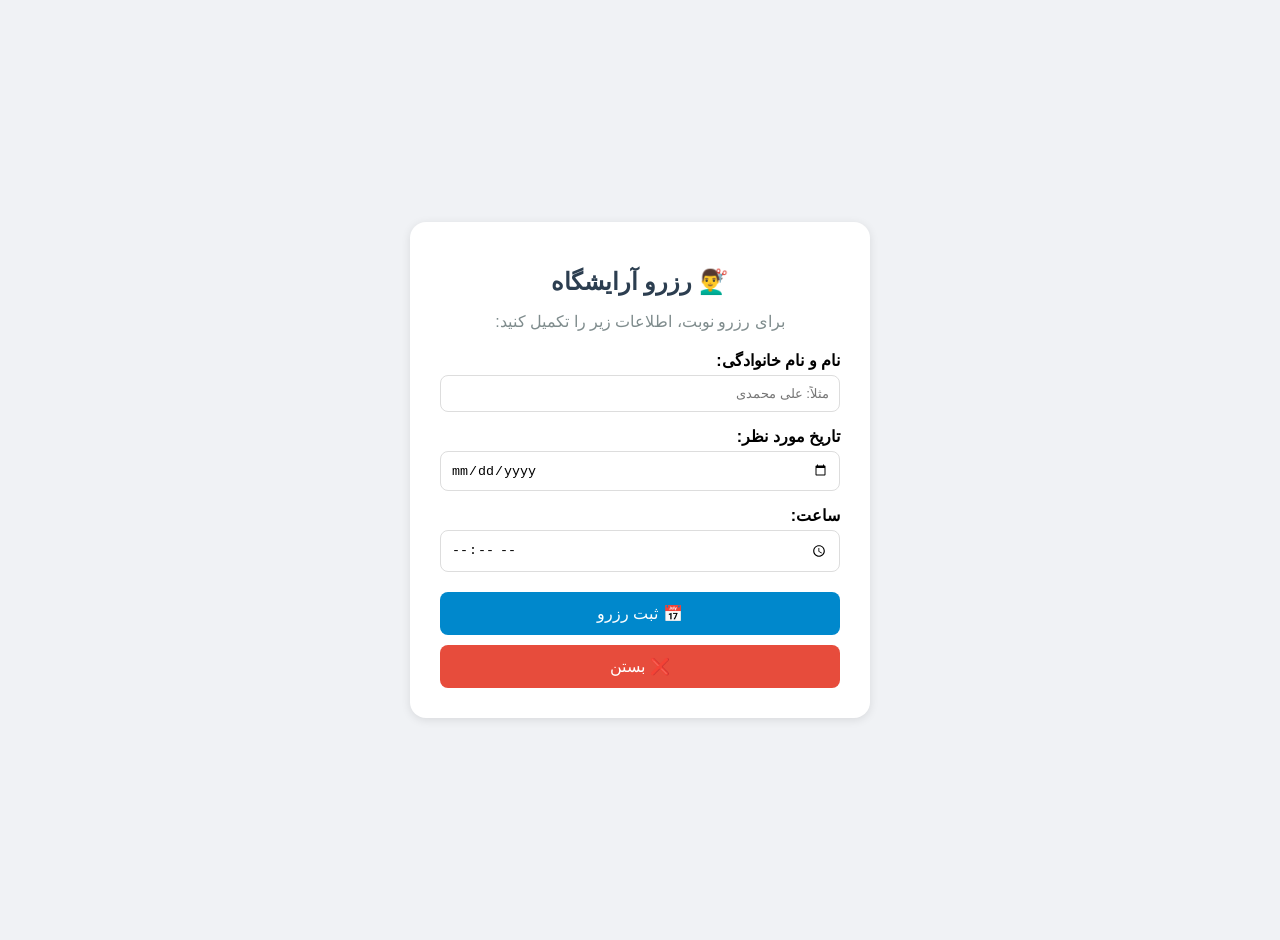
==== static/index.html @ b6d6021f "bot" ====
<!DOCTYPE html>
<html lang="fa" dir="rtl">
<head>
    <meta charset="UTF-8">
    <meta name="viewport" content="width=device-width, initial-scale=1.0">
    <title>رزرو آرایشگاه</title>
    <script src="https://telegram.org/js/telegram-web-app.js"></script>
    <style>
        body {
            font-family: 'Vazir', Tahoma, Arial, sans-serif;
            background-color: #f0f2f5;
            margin: 0;
            padding: 20px;
            display: flex;
            justify-content: center;
            align-items: center;
            min-height: 100vh;
        }
        .container {
            background-color: #ffffff;
            border-radius: 16px;
            padding: 30px;
            max-width: 400px;
            width: 100%;
            box-shadow: 0 2px 10px rgba(0,0,0,0.1);
            text-align: center;
        }
        h1 {
            color: #2c3e50;
            font-size: 24px;
            margin-bottom: 10px;
        }
        p {
            color: #7f8c8d;
            margin-bottom: 20px;
        }
        .btn {
            background-color: #0088cc;
            color: white;
            border: none;
            padding: 12px 24px;
            border-radius: 8px;
            font-size: 16px;
            cursor: pointer;
            width: 100%;
            transition: background-color 0.3s;
        }
        .btn:hover {
            background-color: #006699;
        }
        .btn-close {
            background-color: #e74c3c;
            margin-top: 10px;
        }
        .btn-close:hover {
            background-color: #c0392b;
        }
    </style>
</head>
<body>
    <div class="container">
        <h1>💇‍♂️ رزرو آرایشگاه</h1>
        <p>برای رزرو نوبت، اطلاعات زیر را تکمیل کنید:</p>

        <!-- فرم ساده رزرو -->
        <form id="reservationForm">
            <div style="margin-bottom: 15px; text-align: right;">
                <label style="display: block; margin-bottom: 5px; font-weight: bold;">نام و نام خانوادگی:</label>
                <input type="text" id="name" placeholder="مثلاً: علی محمدی" style="width: 100%; padding: 10px; border: 1px solid #ddd; border-radius: 8px; box-sizing: border-box;">
            </div>
            <div style="margin-bottom: 15px; text-align: right;">
                <label style="display: block; margin-bottom: 5px; font-weight: bold;">تاریخ مورد نظر:</label>
                <input type="date" id="date" style="width: 100%; padding: 10px; border: 1px solid #ddd; border-radius: 8px; box-sizing: border-box;">
            </div>
            <div style="margin-bottom: 20px; text-align: right;">
                <label style="display: block; margin-bottom: 5px; font-weight: bold;">ساعت:</label>
                <input type="time" id="time" style="width: 100%; padding: 10px; border: 1px solid #ddd; border-radius: 8px; box-sizing: border-box;">
            </div>

            <button type="submit" class="btn">📅 ثبت رزرو</button>
        </form>

        <button onclick="Telegram.WebApp.close()" class="btn btn-close">❌ بستن</button>
    </div>

    <script>
        document.getElementById('reservationForm').addEventListener('submit', function(e) {
            e.preventDefault();

            const name = document.getElementById('name').value;
            const date = document.getElementById('date').value;
            const time = document.getElementById('time').value;

            if (!name || !date || !time) {
                alert('لطفاً همه فیلدها را پر کنید!');
                return;
            }

            // نمایش پیام موفقیت (در نسخه واقعی، اطلاعات به سرور ارسال می‌شود)
            alert(`✅ رزرو شما با موفقیت ثبت شد!\n\nنام: ${name}\nتاریخ: ${date}\nساعت: ${time}`);

            // بستن مینی‌اپ بعد از 2 ثانیه
            setTimeout(() => {
                Telegram.WebApp.close();
            }, 2000);
        });
    </script>
</body>
</html>
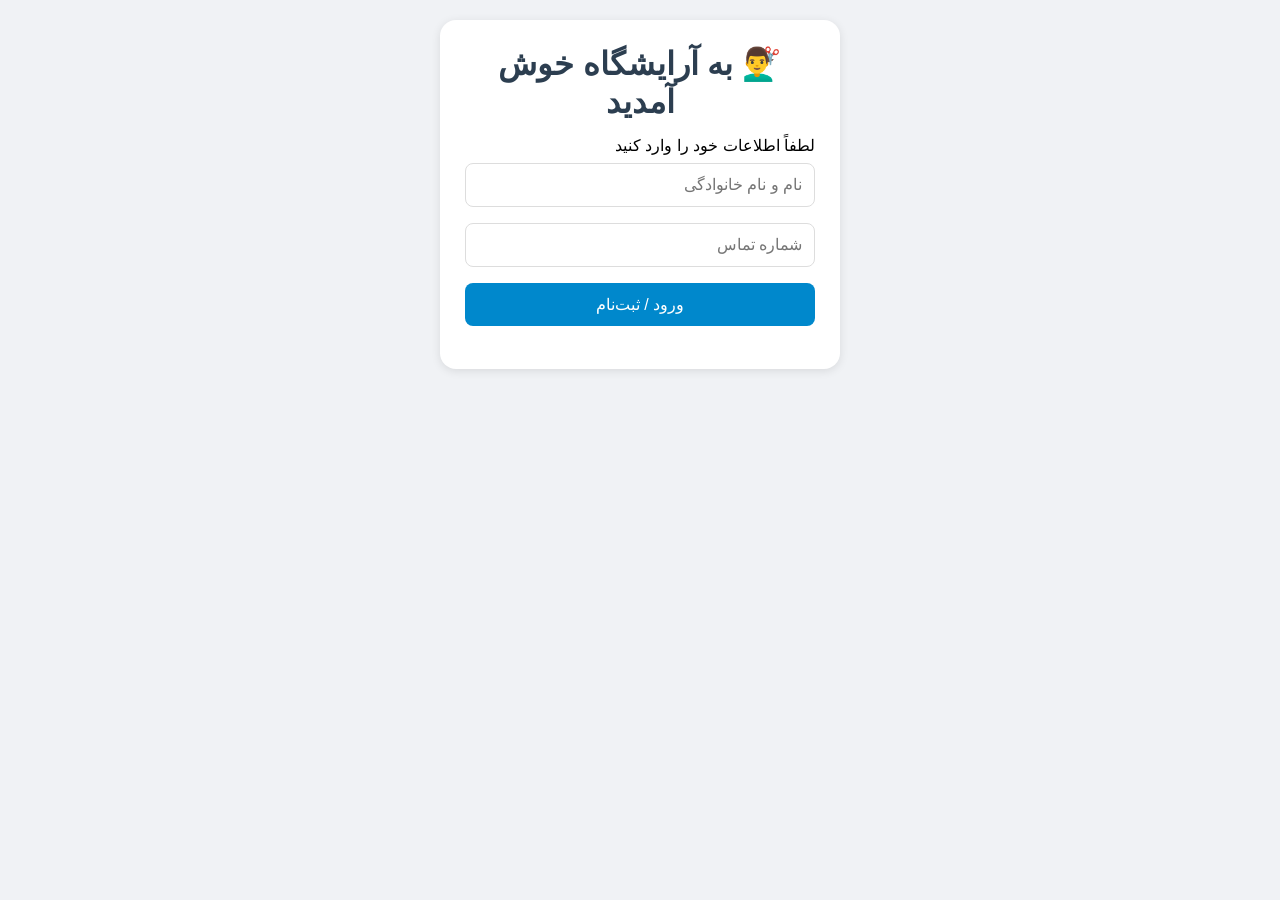
==== commit 073399af: "اضافه کردن مینی‌اپ، دیتابیس، API و پنل ادمین" ====
--- a/static/index.html
+++ b/static/index.html
@@ -5,104 +5,49 @@
     <meta name="viewport" content="width=device-width, initial-scale=1.0">
     <title>رزرو آرایشگاه</title>
     <script src="https://telegram.org/js/telegram-web-app.js"></script>
-    <style>
-        body {
-            font-family: 'Vazir', Tahoma, Arial, sans-serif;
-            background-color: #f0f2f5;
-            margin: 0;
-            padding: 20px;
-            display: flex;
-            justify-content: center;
-            align-items: center;
-            min-height: 100vh;
-        }
-        .container {
-            background-color: #ffffff;
-            border-radius: 16px;
-            padding: 30px;
-            max-width: 400px;
-            width: 100%;
-            box-shadow: 0 2px 10px rgba(0,0,0,0.1);
-            text-align: center;
-        }
-        h1 {
-            color: #2c3e50;
-            font-size: 24px;
-            margin-bottom: 10px;
-        }
-        p {
-            color: #7f8c8d;
-            margin-bottom: 20px;
-        }
-        .btn {
-            background-color: #0088cc;
-            color: white;
-            border: none;
-            padding: 12px 24px;
-            border-radius: 8px;
-            font-size: 16px;
-            cursor: pointer;
-            width: 100%;
-            transition: background-color 0.3s;
-        }
-        .btn:hover {
-            background-color: #006699;
-        }
-        .btn-close {
-            background-color: #e74c3c;
-            margin-top: 10px;
-        }
-        .btn-close:hover {
-            background-color: #c0392b;
-        }
-    </style>
+    <link rel="stylesheet" href="style.css">
 </head>
 <body>
     <div class="container">
-        <h1>💇‍♂️ رزرو آرایشگاه</h1>
-        <p>برای رزرو نوبت، اطلاعات زیر را تکمیل کنید:</p>
+        <h1>💇‍♂️ به آرایشگاه خوش آمدید</h1>
+        <p>لطفاً اطلاعات خود را وارد کنید</p>
+        <form id="authForm">
+            <input type="text" id="name" placeholder="نام و نام خانوادگی" required>
+            <input type="text" id="phone" placeholder="شماره تماس" required>
+            <button type="submit">ورود / ثبت‌نام</button>
+        </form>
+        <div id="error" class="error"></div>
+    </div>
+    <script>
+        document.getElementById('authForm').addEventListener('submit', async function(e) {
+            e.preventDefault();
+            const name = document.getElementById('name').value;
+            const phone = document.getElementById('phone').value;
+            const telegram_id = Telegram.WebApp.initDataUnsafe.user?.id;
 
-        <!-- فرم ساده رزرو -->
-        <form id="reservationForm">
-            <div style="margin-bottom: 15px; text-align: right;">
-                <label style="display: block; margin-bottom: 5px; font-weight: bold;">نام و نام خانوادگی:</label>
-                <input type="text" id="name" placeholder="مثلاً: علی محمدی" style="width: 100%; padding: 10px; border: 1px solid #ddd; border-radius: 8px; box-sizing: border-box;">
-            </div>
-            <div style="margin-bottom: 15px; text-align: right;">
-                <label style="display: block; margin-bottom: 5px; font-weight: bold;">تاریخ مورد نظر:</label>
-                <input type="date" id="date" style="width: 100%; padding: 10px; border: 1px solid #ddd; border-radius: 8px; box-sizing: border-box;">
-            </div>
-            <div style="margin-bottom: 20px; text-align: right;">
-                <label style="display: block; margin-bottom: 5px; font-weight: bold;">ساعت:</label>
-                <input type="time" id="time" style="width: 100%; padding: 10px; border: 1px solid #ddd; border-radius: 8px; box-sizing: border-box;">
-            </div>
-
-            <button type="submit" class="btn">📅 ثبت رزرو</button>
-        </form>
-
-        <button onclick="Telegram.WebApp.close()" class="btn btn-close">❌ بستن</button>
-    </div>
-
-    <script>
-        document.getElementById('reservationForm').addEventListener('submit', function(e) {
-            e.preventDefault();
-
-            const name = document.getElementById('name').value;
-            const date = document.getElementById('date').value;
-            const time = document.getElementById('time').value;
-
-            if (!name || !date || !time) {
-                alert('لطفاً همه فیلدها را پر کنید!');
+            if (!telegram_id) {
+                document.getElementById('error').textContent = 'لطفاً از داخل تلگرام وارد شوید.';
                 return;
             }
 
-            // نمایش پیام موفقیت (در نسخه واقعی، اطلاعات به سرور ارسال می‌شود)
-            alert(`✅ رزرو شما با موفقیت ثبت شد!\n\nنام: ${name}\nتاریخ: ${date}\nساعت: ${time}`);
+            const response = await fetch('/api/auth', {
+                method: 'POST',
+                headers: {'Content-Type': 'application/json'},
+                body: JSON.stringify({telegram_id, name, phone})
+            });
 
-            // بستن مینی‌اپ بعد از 2 ثانیه
-            setTimeout(() => {
-                Telegram.WebApp.close();
-            }, 2000);
+            const result = await response.json();
+            if (result.status === 'ok') {
+                // ذخیره کاربر در localStorage و رفتن به صفحه کاربر
+                localStorage.setItem('user', JSON.stringify(result.user));
+                if (result.user.is_admin === 1) {
+                    window.location.href = '/static/admin.html';
+                } else {
+                    window.location.href = '/static/user.html';
+                }
+            } else {
+                document.getElementById('error').textContent = result.message || 'خطایی رخ داد.';
+            }
         });
     </script>
 </body>
--- a/static/style.css
+++ b/static/style.css
@@ -0,0 +1,77 @@
+* {
+    margin: 0;
+    padding: 0;
+    box-sizing: border-box;
+    font-family: 'Vazir', Tahoma, Arial, sans-serif;
+}
+
+body {
+    background: #f0f2f5;
+    padding: 20px;
+    direction: rtl;
+}
+
+.container {
+    max-width: 400px;
+    margin: 0 auto;
+    background: #fff;
+    border-radius: 16px;
+    padding: 25px;
+    box-shadow: 0 2px 10px rgba(0,0,0,0.1);
+}
+
+h1, h2 {
+    color: #2c3e50;
+    margin-bottom: 15px;
+    text-align: center;
+}
+
+input, select, button {
+    width: 100%;
+    padding: 12px;
+    margin: 8px 0;
+    border: 1px solid #ddd;
+    border-radius: 8px;
+    font-size: 16px;
+    box-sizing: border-box;
+}
+
+button {
+    background: #0088cc;
+    color: white;
+    border: none;
+    cursor: pointer;
+    transition: background 0.3s;
+}
+
+button:hover {
+    background: #006699;
+}
+
+.btn-close {
+    background: #e74c3c;
+    margin-top: 15px;
+}
+
+.btn-close:hover {
+    background: #c0392b;
+}
+
+.appointment {
+    background: #f8f9fa;
+    padding: 15px;
+    margin: 10px 0;
+    border-radius: 8px;
+    border-right: 4px solid #0088cc;
+}
+
+.appointment.pending { border-color: #f39c12; }
+.appointment.confirmed { border-color: #2ecc71; }
+.appointment.cancelled { border-color: #e74c3c; }
+.appointment.completed { border-color: #3498db; }
+
+.error {
+    color: #e74c3c;
+    margin: 10px 0;
+    text-align: center;
+}
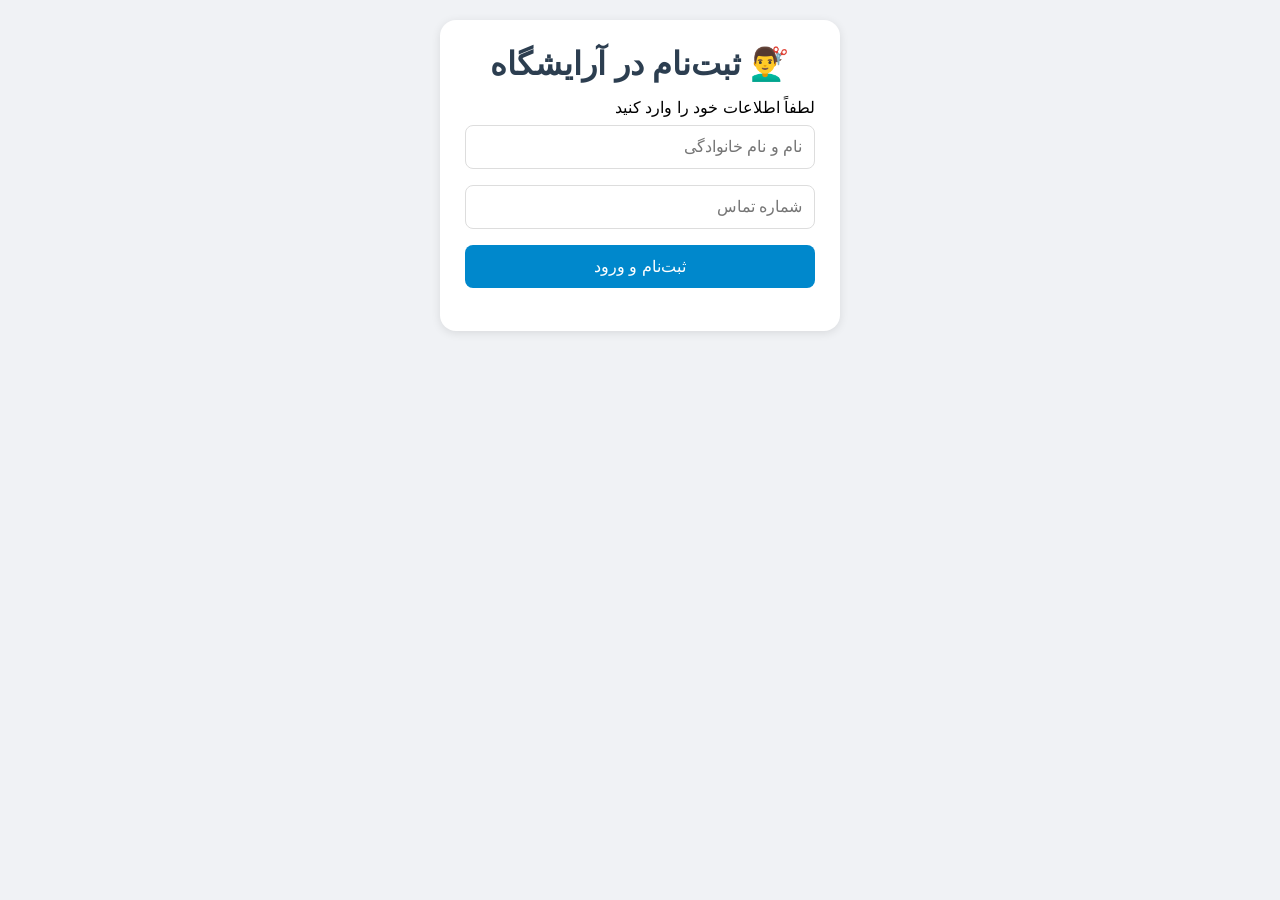
==== commit de469401: "رفع خطای User not found با ایجاد خودکار کاربر" ====
--- a/static/index.html
+++ b/static/index.html
@@ -3,52 +3,53 @@
 <head>
     <meta charset="UTF-8">
     <meta name="viewport" content="width=device-width, initial-scale=1.0">
-    <title>رزرو آرایشگاه</title>
+    <title>ثبت‌نام</title>
     <script src="https://telegram.org/js/telegram-web-app.js"></script>
     <link rel="stylesheet" href="style.css">
 </head>
 <body>
-    <div class="container">
-        <h1>💇‍♂️ به آرایشگاه خوش آمدید</h1>
-        <p>لطفاً اطلاعات خود را وارد کنید</p>
-        <form id="authForm">
-            <input type="text" id="name" placeholder="نام و نام خانوادگی" required>
-            <input type="text" id="phone" placeholder="شماره تماس" required>
-            <button type="submit">ورود / ثبت‌نام</button>
-        </form>
-        <div id="error" class="error"></div>
-    </div>
-    <script>
-        document.getElementById('authForm').addEventListener('submit', async function(e) {
-            e.preventDefault();
-            const name = document.getElementById('name').value;
-            const phone = document.getElementById('phone').value;
-            const telegram_id = Telegram.WebApp.initDataUnsafe.user?.id;
+<div class="container">
+    <h1>💇‍♂️ ثبت‌نام در آرایشگاه</h1>
+    <p>لطفاً اطلاعات خود را وارد کنید</p>
+    <form id="authForm">
+        <input type="text" id="name" placeholder="نام و نام خانوادگی" required>
+        <input type="text" id="phone" placeholder="شماره تماس" required>
+        <button type="submit">ثبت‌نام و ورود</button>
+    </form>
+    <div id="error" class="error"></div>
+</div>
+<script>
+    document.getElementById('authForm').addEventListener('submit', async function(e) {
+        e.preventDefault();
+        const name = document.getElementById('name').value;
+        const phone = document.getElementById('phone').value;
 
-            if (!telegram_id) {
-                document.getElementById('error').textContent = 'لطفاً از داخل تلگرام وارد شوید.';
-                return;
+        // دریافت اطلاعات از تلگرام
+        const tgUser = Telegram.WebApp.initDataUnsafe.user;
+        if (!tgUser) {
+            document.getElementById('error').textContent = 'لطفاً از داخل تلگرام وارد شوید.';
+            return;
+        }
+
+        const telegram_id = tgUser.id;
+        const response = await fetch('/api/auth', {
+            method: 'POST',
+            headers: {'Content-Type': 'application/json'},
+            body: JSON.stringify({telegram_id, name, phone})
+        });
+
+        const result = await response.json();
+        if (result.status === 'ok') {
+            localStorage.setItem('user', JSON.stringify(result.user));
+            if (result.user.is_admin === 1) {
+                window.location.href = '/static/admin.html';
+            } else {
+                window.location.href = '/static/user.html';
             }
-
-            const response = await fetch('/api/auth', {
-                method: 'POST',
-                headers: {'Content-Type': 'application/json'},
-                body: JSON.stringify({telegram_id, name, phone})
-            });
-
-            const result = await response.json();
-            if (result.status === 'ok') {
-                // ذخیره کاربر در localStorage و رفتن به صفحه کاربر
-                localStorage.setItem('user', JSON.stringify(result.user));
-                if (result.user.is_admin === 1) {
-                    window.location.href = '/static/admin.html';
-                } else {
-                    window.location.href = '/static/user.html';
-                }
-            } else {
-                document.getElementById('error').textContent = result.message || 'خطایی رخ داد.';
-            }
-        });
-    </script>
+        } else {
+            document.getElementById('error').textContent = result.message || 'خطایی رخ داد.';
+        }
+    });
+</script>
 </body>
 </html>
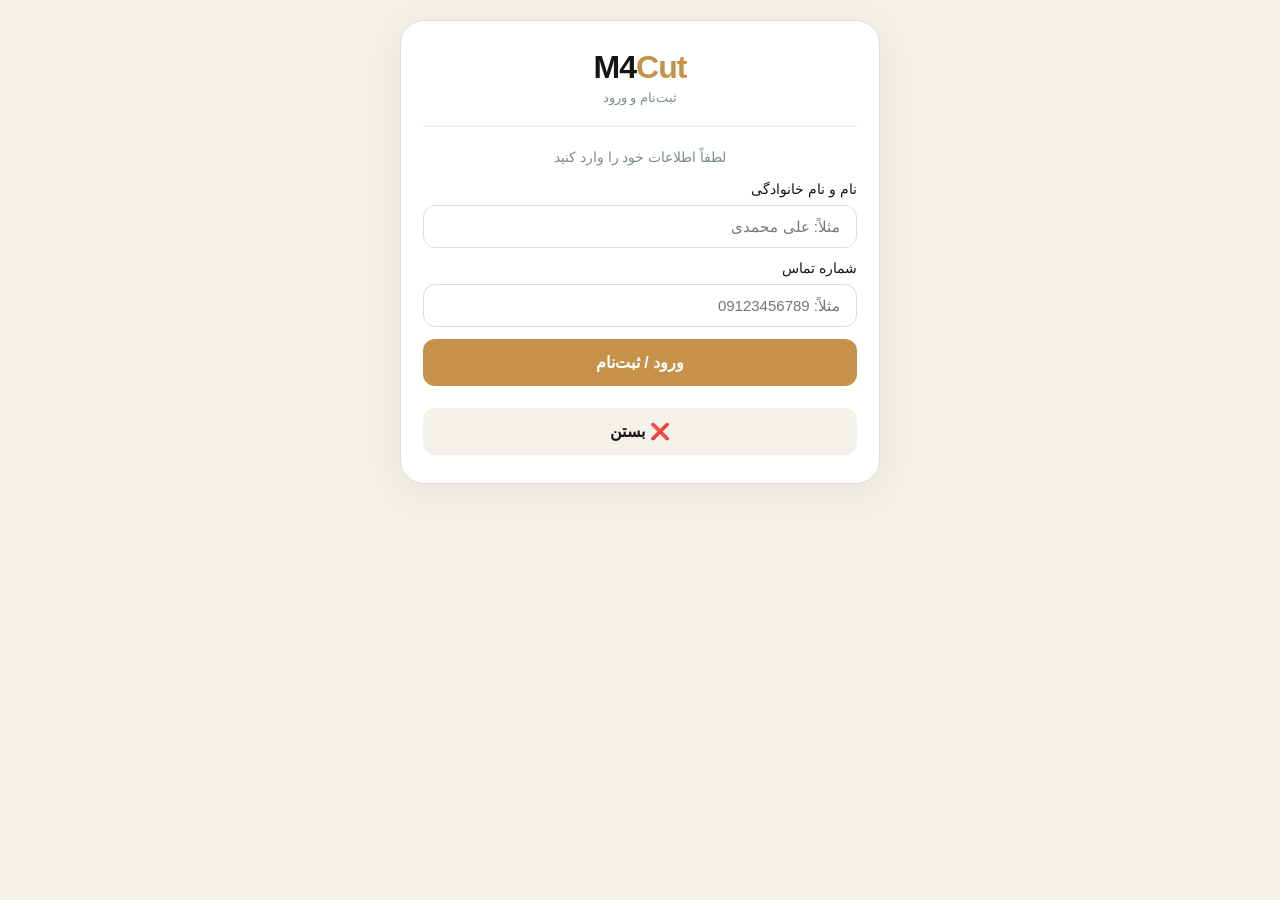
==== commit e45947a0: "تغییر طراحی به M4Cut با الهام از Moein Kh" ====
--- a/static/index.html
+++ b/static/index.html
@@ -3,51 +3,75 @@
 <head>
     <meta charset="UTF-8">
     <meta name="viewport" content="width=device-width, initial-scale=1.0">
-    <title>ثبت‌نام</title>
+    <title>M4Cut - ثبت‌نام</title>
     <script src="https://telegram.org/js/telegram-web-app.js"></script>
     <link rel="stylesheet" href="style.css">
 </head>
 <body>
 <div class="container">
-    <h1>💇‍♂️ ثبت‌نام در آرایشگاه</h1>
-    <p>لطفاً اطلاعات خود را وارد کنید</p>
+    <div class="brand-header">
+        <div class="brand-logo">M4<span>Cut</span></div>
+        <div class="brand-tagline">ثبت‌نام و ورود</div>
+    </div>
+
+    <p style="text-align:center;color:var(--m4cut-gray);font-size:14px;margin-bottom:16px;">
+        لطفاً اطلاعات خود را وارد کنید
+    </p>
+
     <form id="authForm">
-        <input type="text" id="name" placeholder="نام و نام خانوادگی" required>
-        <input type="text" id="phone" placeholder="شماره تماس" required>
-        <button type="submit">ثبت‌نام و ورود</button>
+        <label>نام و نام خانوادگی</label>
+        <input type="text" id="name" placeholder="مثلاً: علی محمدی" required>
+
+        <label>شماره تماس</label>
+        <input type="text" id="phone" placeholder="مثلاً: 09123456789" required>
+
+        <button type="submit" class="btn">ورود / ثبت‌نام</button>
+        <div id="error" style="color:var(--m4cut-clay);margin-top:10px;text-align:center;font-size:14px;"></div>
     </form>
-    <div id="error" class="error"></div>
+
+    <button onclick="Telegram.WebApp.close()" class="btn btn-close">❌ بستن</button>
 </div>
+
 <script>
     document.getElementById('authForm').addEventListener('submit', async function(e) {
         e.preventDefault();
-        const name = document.getElementById('name').value;
-        const phone = document.getElementById('phone').value;
+        const name = document.getElementById('name').value.trim();
+        const phone = document.getElementById('phone').value.trim();
 
-        // دریافت اطلاعات از تلگرام
+        if (!name || !phone) {
+            document.getElementById('error').textContent = 'لطفاً همه فیلدها را پر کنید.';
+            return;
+        }
+
         const tgUser = Telegram.WebApp.initDataUnsafe.user;
         if (!tgUser) {
             document.getElementById('error').textContent = 'لطفاً از داخل تلگرام وارد شوید.';
             return;
         }
 
-        const telegram_id = tgUser.id;
-        const response = await fetch('/api/auth', {
-            method: 'POST',
-            headers: {'Content-Type': 'application/json'},
-            body: JSON.stringify({telegram_id, name, phone})
-        });
-
-        const result = await response.json();
-        if (result.status === 'ok') {
-            localStorage.setItem('user', JSON.stringify(result.user));
-            if (result.user.is_admin === 1) {
-                window.location.href = '/static/admin.html';
+        try {
+            const res = await fetch('/api/auth', {
+                method: 'POST',
+                headers: {'Content-Type': 'application/json'},
+                body: JSON.stringify({
+                    telegram_id: tgUser.id,
+                    name: name,
+                    phone: phone
+                })
+            });
+            const result = await res.json();
+            if (result.status === 'ok') {
+                localStorage.setItem('user', JSON.stringify(result.user));
+                if (result.user.is_admin === 1) {
+                    window.location.href = '/static/admin.html';
+                } else {
+                    window.location.href = '/static/user.html';
+                }
             } else {
-                window.location.href = '/static/user.html';
+                document.getElementById('error').textContent = result.message || 'خطایی رخ داد.';
             }
-        } else {
-            document.getElementById('error').textContent = result.message || 'خطایی رخ داد.';
+        } catch(e) {
+            document.getElementById('error').textContent = 'خطا در ارتباط با سرور.';
         }
     });
 </script>
--- a/static/style.css
+++ b/static/style.css
@@ -1,77 +1,574 @@
+/* ========================================
+   تم M4Cut - برگرفته از طراحی Moein Kh
+   ======================================== */
+
+/* ----- فونت ----- */
+@font-face {
+    font-family: 'IRANYekanXVF';
+    src: url('assets/fonts/IRANYekanXVF.woff2') format('woff2-variations'),
+         url('assets/fonts/IRANYekanXVF.woff2') format('woff2');
+    font-weight: 100 1000;
+    font-style: normal;
+    font-display: swap;
+}
+
+/* ----- متغیرهای رنگ ----- */
+:root {
+    --m4cut-ink: #161513;
+    --m4cut-smoke: #f4f0ea;
+    --m4cut-brass: #c69249;
+    --m4cut-clay: #9e5541;
+    --m4cut-pine: #154038;
+    --m4cut-white: #ffffff;
+    --m4cut-gray: #7f8c8d;
+    --m4cut-border: #e0dcd5;
+}
+
+/* ----- ریست عمومی ----- */
 * {
     margin: 0;
     padding: 0;
     box-sizing: border-box;
-    font-family: 'Vazir', Tahoma, Arial, sans-serif;
+    font-family: 'IRANYekanXVF', Tahoma, Arial, sans-serif;
 }
 
 body {
-    background: #f0f2f5;
+    background: var(--m4cut-smoke);
+    color: var(--m4cut-ink);
     padding: 20px;
     direction: rtl;
-}
-
+    min-height: 100vh;
+    display: flex;
+    justify-content: center;
+    align-items: flex-start;
+}
+
+/* ----- کانتینر اصلی ----- */
 .container {
-    max-width: 400px;
+    max-width: 480px;
+    width: 100%;
     margin: 0 auto;
-    background: #fff;
-    border-radius: 16px;
-    padding: 25px;
-    box-shadow: 0 2px 10px rgba(0,0,0,0.1);
-}
-
-h1, h2 {
-    color: #2c3e50;
-    margin-bottom: 15px;
+    background: var(--m4cut-white);
+    border-radius: 24px;
+    padding: 28px 22px;
+    box-shadow: 0 8px 40px rgba(0, 0, 0, 0.06);
+    border: 1px solid var(--m4cut-border);
+}
+
+/* ----- هدر و لوگو ----- */
+.brand-header {
     text-align: center;
-}
-
-input, select, button {
+    padding-bottom: 20px;
+    border-bottom: 2px solid var(--m4cut-smoke);
+    margin-bottom: 22px;
+}
+
+.brand-logo {
+    font-size: 32px;
+    font-weight: 900;
+    letter-spacing: -1px;
+    color: var(--m4cut-ink);
+}
+
+.brand-logo span {
+    color: var(--m4cut-brass);
+}
+
+.brand-tagline {
+    font-size: 13px;
+    color: var(--m4cut-gray);
+    margin-top: 4px;
+}
+
+/* ----- عنوان‌ها ----- */
+h1, h2, h3 {
+    color: var(--m4cut-ink);
+    font-weight: 700;
+}
+
+h1 { font-size: 24px; }
+h2 { font-size: 18px; margin: 16px 0 10px; }
+
+/* ----- دکمه‌ها ----- */
+.btn {
     width: 100%;
-    padding: 12px;
-    margin: 8px 0;
-    border: 1px solid #ddd;
+    padding: 14px;
+    border: none;
+    border-radius: 12px;
+    font-size: 16px;
+    font-weight: 600;
+    cursor: pointer;
+    transition: all 0.3s ease;
+    background: var(--m4cut-brass);
+    color: white;
+}
+
+.btn:hover {
+    background: #b07d3a;
+    transform: translateY(-1px);
+    box-shadow: 0 4px 15px rgba(198, 146, 73, 0.3);
+}
+
+.btn-close {
+    background: var(--m4cut-smoke);
+    color: var(--m4cut-ink);
+    margin-top: 12px;
+}
+
+.btn-close:hover {
+    background: #e8e2d9;
+    box-shadow: none;
+    transform: none;
+}
+
+.btn-success {
+    background: var(--m4cut-pine);
+}
+
+.btn-success:hover {
+    background: #0f2d26;
+}
+
+/* ----- فرم و ورودی‌ها ----- */
+input, select, textarea {
+    width: 100%;
+    padding: 12px 16px;
+    margin: 6px 0 12px;
+    border: 1.5px solid var(--m4cut-border);
+    border-radius: 12px;
+    font-size: 15px;
+    background: var(--m4cut-white);
+    color: var(--m4cut-ink);
+    transition: border-color 0.3s ease;
+    font-family: inherit;
+}
+
+input:focus, select:focus, textarea:focus {
+    outline: none;
+    border-color: var(--m4cut-brass);
+    box-shadow: 0 0 0 3px rgba(198, 146, 73, 0.15);
+}
+
+label {
+    font-weight: 500;
+    font-size: 14px;
+    display: block;
+    margin-bottom: 2px;
+    color: var(--m4cut-ink);
+}
+
+/* ----- استپ‌های رزرو (شبیه سایت معین) ----- */
+.step-indicator {
+    display: flex;
+    justify-content: space-between;
+    margin-bottom: 20px;
+    padding: 0 4px;
+}
+
+.step-dot {
+    display: flex;
+    align-items: center;
+    gap: 8px;
+    font-size: 13px;
+    color: var(--m4cut-gray);
+    font-weight: 500;
+}
+
+.step-dot .dot {
+    width: 32px;
+    height: 32px;
+    border-radius: 50%;
+    background: var(--m4cut-smoke);
+    border: 2px solid var(--m4cut-border);
+    display: flex;
+    align-items: center;
+    justify-content: center;
+    font-weight: 700;
+    font-size: 14px;
+    color: var(--m4cut-gray);
+    transition: all 0.4s ease;
+}
+
+.step-dot.active .dot {
+    background: var(--m4cut-brass);
+    border-color: var(--m4cut-brass);
+    color: white;
+    box-shadow: 0 4px 12px rgba(198, 146, 73, 0.3);
+}
+
+.step-dot.completed .dot {
+    background: var(--m4cut-pine);
+    border-color: var(--m4cut-pine);
+    color: white;
+}
+
+.step-dot.active { color: var(--m4cut-ink); }
+
+.step-guide {
+    text-align: center;
+    font-size: 14px;
+    color: var(--m4cut-gray);
+    margin-bottom: 16px;
+    padding: 8px 12px;
+    background: var(--m4cut-smoke);
+    border-radius: 10px;
+}
+
+.booking-step {
+    display: none;
+    animation: fadeIn 0.3s ease;
+}
+
+.booking-step--visible {
+    display: block;
+}
+
+@keyframes fadeIn {
+    from { opacity: 0; transform: translateY(8px); }
+    to { opacity: 1; transform: translateY(0); }
+}
+
+.step-title {
+    font-size: 16px;
+    font-weight: 700;
+    color: var(--m4cut-ink);
+    margin-bottom: 12px;
+}
+
+.step-help {
+    font-size: 14px;
+    color: var(--m4cut-gray);
+    margin-bottom: 14px;
+}
+
+/* ----- انتخاب روز (تقویم شمسی ساده) ----- */
+.day-grid {
+    display: grid;
+    grid-template-columns: repeat(7, 1fr);
+    gap: 6px;
+    margin: 10px 0 16px;
+}
+
+.day-grid button {
+    padding: 12px 0;
+    border: 1.5px solid var(--m4cut-border);
+    border-radius: 10px;
+    background: var(--m4cut-white);
+    font-size: 14px;
+    font-weight: 500;
+    cursor: pointer;
+    transition: all 0.2s ease;
+    font-family: inherit;
+    color: var(--m4cut-ink);
+}
+
+.day-grid button:hover {
+    border-color: var(--m4cut-brass);
+    background: var(--m4cut-smoke);
+}
+
+.day-grid button.selected {
+    background: var(--m4cut-brass);
+    border-color: var(--m4cut-brass);
+    color: white;
+}
+
+.day-grid button:disabled {
+    opacity: 0.3;
+    cursor: not-allowed;
+}
+
+.day-name {
+    font-size: 11px;
+    color: var(--m4cut-gray);
+    text-align: center;
+    padding: 4px 0;
+    font-weight: 600;
+}
+
+/* ----- انتخاب ساعت ----- */
+.time-grid {
+    display: grid;
+    grid-template-columns: repeat(4, 1fr);
+    gap: 8px;
+    margin: 10px 0 16px;
+}
+
+.time-grid button {
+    padding: 10px 0;
+    border: 1.5px solid var(--m4cut-border);
+    border-radius: 10px;
+    background: var(--m4cut-white);
+    font-size: 14px;
+    font-weight: 500;
+    cursor: pointer;
+    transition: all 0.2s ease;
+    font-family: inherit;
+    color: var(--m4cut-ink);
+}
+
+.time-grid button:hover {
+    border-color: var(--m4cut-brass);
+    background: var(--m4cut-smoke);
+}
+
+.time-grid button.selected {
+    background: var(--m4cut-brass);
+    border-color: var(--m4cut-brass);
+    color: white;
+}
+
+.time-grid button:disabled {
+    opacity: 0.3;
+    cursor: not-allowed;
+}
+
+/* ----- آپلود رسید (شبیه سایت معین) ----- */
+.upload-area {
+    border: 2px dashed var(--m4cut-border);
+    border-radius: 14px;
+    padding: 24px 16px;
+    text-align: center;
+    cursor: pointer;
+    transition: all 0.3s ease;
+    background: var(--m4cut-smoke);
+    margin: 8px 0 12px;
+}
+
+.upload-area:hover {
+    border-color: var(--m4cut-brass);
+    background: #faf8f5;
+}
+
+.upload-area .icon {
+    font-size: 32px;
+    display: block;
+    margin-bottom: 6px;
+}
+
+.upload-area .text {
+    font-size: 14px;
+    color: var(--m4cut-gray);
+}
+
+.upload-area .filename {
+    font-size: 13px;
+    color: var(--m4cut-brass);
+    margin-top: 4px;
+    font-weight: 500;
+}
+
+.receipt-preview {
+    max-width: 100%;
+    max-height: 160px;
+    border-radius: 12px;
+    margin: 10px 0;
+    border: 1px solid var(--m4cut-border);
+}
+
+/* ----- کارت بانکی (شبیه سایت معین) ----- */
+.bank-card {
+    background: var(--m4cut-smoke);
+    border-radius: 14px;
+    padding: 16px 20px;
+    margin: 12px 0;
+    display: flex;
+    align-items: center;
+    justify-content: space-between;
+    border: 1px solid var(--m4cut-border);
+}
+
+.bank-card .number {
+    font-family: monospace;
+    font-size: 18px;
+    font-weight: 700;
+    letter-spacing: 2px;
+    color: var(--m4cut-ink);
+    direction: ltr;
+}
+
+.bank-card .label {
+    font-size: 12px;
+    color: var(--m4cut-gray);
+}
+
+.bank-card .logo {
+    font-size: 24px;
+}
+
+/* ----- لیست نوبت‌ها ----- */
+.appointment-item {
+    background: var(--m4cut-smoke);
+    padding: 16px;
+    margin: 10px 0;
+    border-radius: 14px;
+    border-right: 4px solid var(--m4cut-brass);
+    transition: all 0.2s ease;
+}
+
+.appointment-item.confirmed {
+    border-color: var(--m4cut-pine);
+}
+
+.appointment-item.cancelled {
+    border-color: var(--m4cut-clay);
+    opacity: 0.7;
+}
+
+.appointment-item.completed {
+    border-color: var(--m4cut-ink);
+}
+
+.appointment-item .badge {
+    display: inline-block;
+    padding: 2px 12px;
+    border-radius: 20px;
+    font-size: 12px;
+    font-weight: 600;
+}
+
+.badge-pending {
+    background: #f39c12;
+    color: white;
+}
+.badge-confirmed {
+    background: var(--m4cut-pine);
+    color: white;
+}
+.badge-cancelled {
+    background: var(--m4cut-clay);
+    color: white;
+}
+.badge-completed {
+    background: var(--m4cut-ink);
+    color: white;
+}
+
+/* ----- پیام‌ها ----- */
+.msg {
+    padding: 12px 16px;
+    border-radius: 12px;
+    margin: 10px 0;
+    font-size: 14px;
+}
+
+.msg-success {
+    background: #d4edda;
+    color: #155724;
+    border: 1px solid #c3e6cb;
+}
+
+.msg-error {
+    background: #f8d7da;
+    color: #721c24;
+    border: 1px solid #f5c6cb;
+}
+
+.msg-info {
+    background: #d1ecf1;
+    color: #0c5460;
+    border: 1px solid #bee5eb;
+}
+
+/* ----- تب‌ها (ادمین) ----- */
+.tabs {
+    display: flex;
+    gap: 6px;
+    margin: 14px 0;
+    flex-wrap: wrap;
+}
+
+.tabs button {
+    flex: 1;
+    min-width: 70px;
+    padding: 10px 12px;
+    border: none;
+    border-radius: 10px;
+    background: var(--m4cut-smoke);
+    font-size: 13px;
+    font-weight: 600;
+    cursor: pointer;
+    transition: all 0.3s ease;
+    font-family: inherit;
+    color: var(--m4cut-gray);
+}
+
+.tabs button.active {
+    background: var(--m4cut-brass);
+    color: white;
+    box-shadow: 0 4px 12px rgba(198, 146, 73, 0.25);
+}
+
+.tabs button:hover:not(.active) {
+    background: #e8e2d9;
+}
+
+/* ----- لیست کاربران (ادمین) ----- */
+.user-item {
+    display: flex;
+    justify-content: space-between;
+    align-items: center;
+    padding: 12px 16px;
+    background: var(--m4cut-smoke);
+    border-radius: 12px;
+    margin: 6px 0;
+}
+
+.user-item .admin-badge {
+    background: var(--m4cut-brass);
+    color: white;
+    padding: 2px 12px;
+    border-radius: 20px;
+    font-size: 12px;
+    font-weight: 600;
+}
+
+/* ----- تنظیمات ساعات کاری (ادمین) ----- */
+.schedule-item {
+    display: flex;
+    align-items: center;
+    gap: 10px;
+    padding: 10px 0;
+    border-bottom: 1px solid var(--m4cut-border);
+    flex-wrap: wrap;
+}
+
+.schedule-item .day-name {
+    width: 70px;
+    font-weight: 600;
+    font-size: 14px;
+}
+
+.schedule-item input[type="time"] {
+    width: 100px;
+    padding: 6px 10px;
     border-radius: 8px;
-    font-size: 16px;
-    box-sizing: border-box;
-}
-
-button {
-    background: #0088cc;
-    color: white;
-    border: none;
-    cursor: pointer;
-    transition: background 0.3s;
-}
-
-button:hover {
-    background: #006699;
-}
-
-.btn-close {
-    background: #e74c3c;
-    margin-top: 15px;
-}
-
-.btn-close:hover {
-    background: #c0392b;
-}
-
-.appointment {
-    background: #f8f9fa;
-    padding: 15px;
-    margin: 10px 0;
-    border-radius: 8px;
-    border-right: 4px solid #0088cc;
-}
-
-.appointment.pending { border-color: #f39c12; }
-.appointment.confirmed { border-color: #2ecc71; }
-.appointment.cancelled { border-color: #e74c3c; }
-.appointment.completed { border-color: #3498db; }
-
-.error {
-    color: #e74c3c;
-    margin: 10px 0;
-    text-align: center;
+    border: 1px solid var(--m4cut-border);
+    font-size: 14px;
+    margin: 0;
+}
+
+.schedule-item label {
+    display: flex;
+    align-items: center;
+    gap: 4px;
+    font-size: 13px;
+    font-weight: 400;
+    margin: 0;
+}
+
+/* ----- responsive ----- */
+@media (max-width: 400px) {
+    .container { padding: 18px 14px; }
+    .brand-logo { font-size: 26px; }
+    .time-grid { grid-template-columns: repeat(3, 1fr); }
+    .day-grid { gap: 4px; }
+    .day-grid button { padding: 10px 0; font-size: 13px; }
+    .schedule-item { flex-direction: column; align-items: stretch; gap: 6px; }
+    .schedule-item input[type="time"] { width: 100%; }
+}
+
+/* ----- اسکرول نرم ----- */
+html {
+    scroll-behavior: smooth;
 }
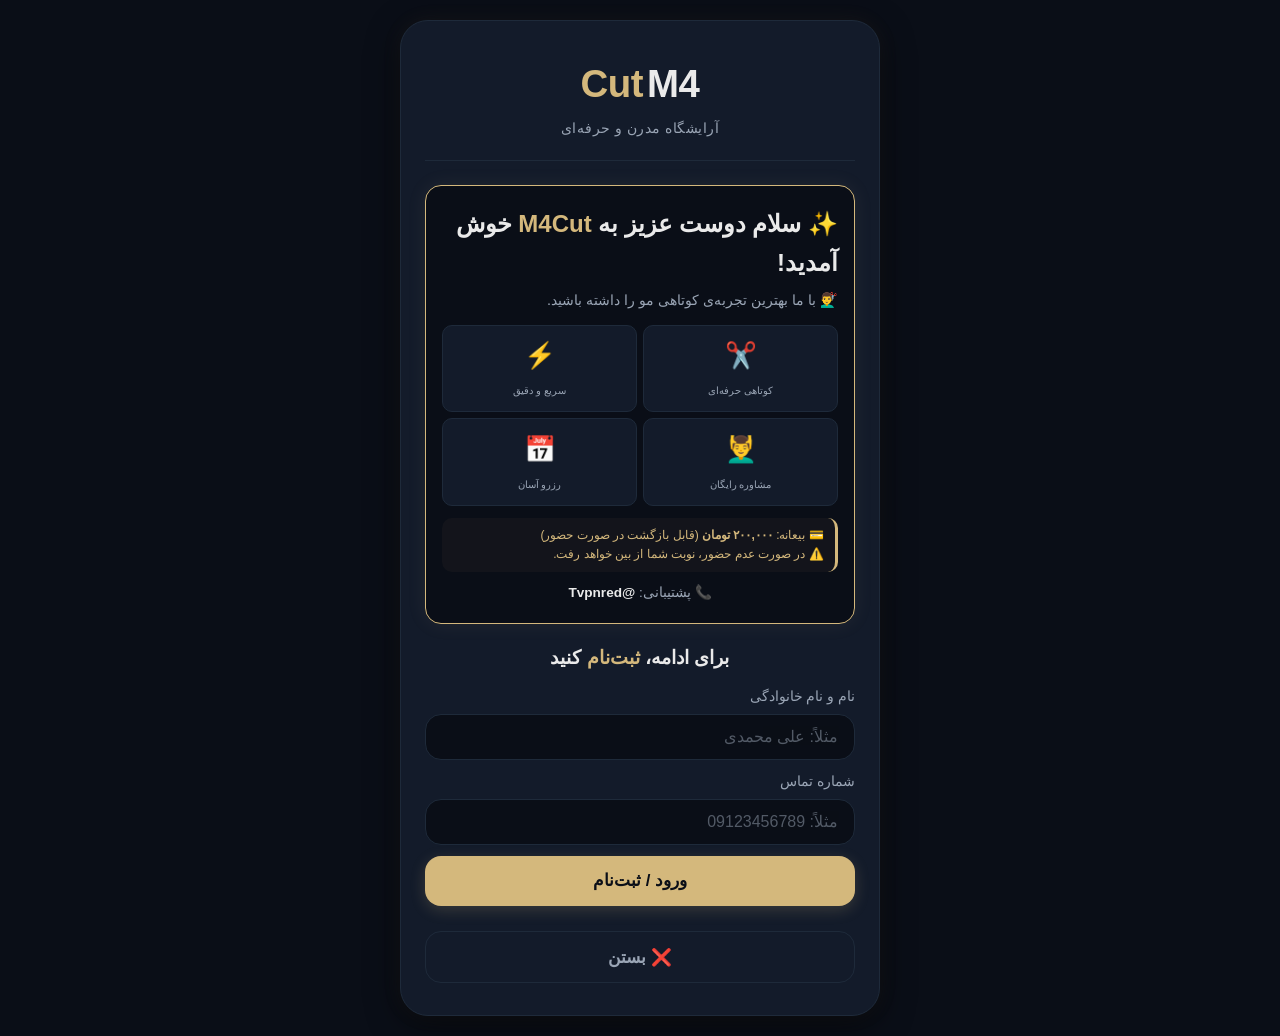
==== commit 6b596a81: "ریسپانسیو کردن کامل UI برای همه صفحههای نمایش" ====
--- a/static/index.html
+++ b/static/index.html
@@ -2,21 +2,139 @@
 <html lang="fa" dir="rtl">
 <head>
     <meta charset="UTF-8">
-    <meta name="viewport" content="width=device-width, initial-scale=1.0">
+    <meta name="viewport" content="width=device-width, initial-scale=1.0, maximum-scale=1.0, user-scalable=yes">
     <title>M4Cut - ثبت‌نام</title>
     <script src="https://telegram.org/js/telegram-web-app.js"></script>
     <link rel="stylesheet" href="style.css">
+    <style>
+        .welcome-box {
+            background: var(--luxe-bg);
+            border-radius: var(--radius);
+            padding: 1.2rem 1rem;
+            margin-bottom: 1.2rem;
+            border: 1px solid var(--luxe-gold);
+            box-shadow: var(--luxe-glow);
+        }
+        .welcome-box .greeting {
+            font-size: clamp(1.1rem, 3vw, 1.5rem);
+            font-weight: 700;
+            color: var(--luxe-text);
+            margin-bottom: 6px;
+        }
+        .welcome-box .greeting span {
+            color: var(--luxe-gold);
+        }
+        .welcome-box .sub {
+            font-size: clamp(0.75rem, 2vw, 0.9rem);
+            color: var(--luxe-text-muted);
+            line-height: 1.7;
+        }
+        .welcome-box .features {
+            display: grid;
+            grid-template-columns: 1fr 1fr;
+            gap: 6px;
+            margin: 0.75rem 0;
+        }
+        .welcome-box .feature-item {
+            background: var(--luxe-card);
+            border-radius: var(--radius-sm);
+            padding: 0.6rem 0.4rem;
+            text-align: center;
+            border: 1px solid var(--luxe-border);
+        }
+        .welcome-box .feature-item .icon {
+            font-size: clamp(1.2rem, 3vw, 1.6rem);
+            display: block;
+        }
+        .welcome-box .feature-item .label {
+            font-size: clamp(0.55rem, 1.4vw, 0.65rem);
+            color: var(--luxe-text-muted);
+            margin-top: 2px;
+        }
+        .welcome-box .note {
+            font-size: clamp(0.65rem, 1.6vw, 0.75rem);
+            color: var(--luxe-gold);
+            background: rgba(212,184,124,0.04);
+            padding: 0.5rem 0.7rem;
+            border-radius: var(--radius-sm);
+            margin-top: 0.6rem;
+            border-right: 3px solid var(--luxe-gold);
+        }
+        .welcome-box .support {
+            font-size: clamp(0.7rem, 1.8vw, 0.85rem);
+            color: var(--luxe-text-muted);
+            margin-top: 0.6rem;
+            text-align: center;
+        }
+        .welcome-box .support strong {
+            color: var(--luxe-text);
+        }
+        .form-title {
+            font-size: clamp(0.95rem, 2.4vw, 1.2rem);
+            font-weight: 600;
+            color: var(--luxe-text);
+            margin-bottom: 0.75rem;
+            text-align: center;
+        }
+        .form-title span {
+            color: var(--luxe-gold);
+        }
+        .error {
+            color: var(--luxe-danger);
+            margin-top: 0.6rem;
+            text-align: center;
+            font-size: clamp(0.75rem, 2vw, 0.9rem);
+        }
+
+        @media (max-width: 400px) {
+            .welcome-box {
+                padding: 0.8rem 0.6rem;
+            }
+            .welcome-box .features {
+                gap: 4px;
+            }
+            .welcome-box .feature-item {
+                padding: 0.3rem 0.2rem;
+            }
+            .welcome-box .feature-item .icon {
+                font-size: clamp(1rem, 2.5vw, 1.2rem);
+            }
+        }
+
+        @media (max-width: 350px) {
+            .welcome-box .features {
+                grid-template-columns: 1fr 1fr;
+                gap: 3px;
+            }
+        }
+    </style>
 </head>
 <body>
 <div class="container">
     <div class="brand-header">
         <div class="brand-logo">M4<span>Cut</span></div>
-        <div class="brand-tagline">ثبت‌نام و ورود</div>
+        <div class="brand-tagline">آرایشگاه مدرن و حرفه‌ای</div>
     </div>
 
-    <p style="text-align:center;color:var(--m4cut-gray);font-size:14px;margin-bottom:16px;">
-        لطفاً اطلاعات خود را وارد کنید
-    </p>
+    <div class="welcome-box">
+        <div class="greeting">✨ سلام دوست عزیز به <span>M4Cut</span> خوش آمدید!</div>
+        <div class="sub">💇‍♂️ با ما بهترین تجربه‌ی کوتاهی مو را داشته باشید.</div>
+
+        <div class="features">
+            <div class="feature-item"><span class="icon">✂️</span><span class="label">کوتاهی حرفه‌ای</span></div>
+            <div class="feature-item"><span class="icon">⚡</span><span class="label">سریع و دقیق</span></div>
+            <div class="feature-item"><span class="icon">💆‍♂️</span><span class="label">مشاوره رایگان</span></div>
+            <div class="feature-item"><span class="icon">📅</span><span class="label">رزرو آسان</span></div>
+        </div>
+
+        <div class="note">💳 بیعانه: <strong>۲۰۰,۰۰۰ تومان</strong> (قابل بازگشت در صورت حضور)<br>⚠️ در صورت عدم حضور، نوبت شما از بین خواهد رفت.</div>
+
+        <div class="support">📞 پشتیبانی: <strong id="supportIndex">@Tvpnred</strong></div>
+    </div>
+
+    <div class="form-title">
+        برای ادامه، <span>ثبت‌نام</span> کنید
+    </div>
 
     <form id="authForm">
         <label>نام و نام خانوادگی</label>
@@ -26,13 +144,24 @@
         <input type="text" id="phone" placeholder="مثلاً: 09123456789" required>
 
         <button type="submit" class="btn">ورود / ثبت‌نام</button>
-        <div id="error" style="color:var(--m4cut-clay);margin-top:10px;text-align:center;font-size:14px;"></div>
+        <div id="error" class="error"></div>
     </form>
 
     <button onclick="Telegram.WebApp.close()" class="btn btn-close">❌ بستن</button>
 </div>
 
 <script>
+    async function loadSupportIndex() {
+        try {
+            const res = await fetch('/api/admin/support');
+            const data = await res.json();
+            if (data.status === 'ok') {
+                document.getElementById('supportIndex').textContent = data.support_contact;
+            }
+        } catch(e) {}
+    }
+    loadSupportIndex();
+
     document.getElementById('authForm').addEventListener('submit', async function(e) {
         e.preventDefault();
         const name = document.getElementById('name').value.trim();
@@ -51,9 +180,9 @@
 
         try {
             const res = await fetch('/api/auth', {
-                method: 'POST',
-                headers: {'Content-Type': 'application/json'},
-                body: JSON.stringify({
+                method:'POST',
+                headers:{'Content-Type':'application/json'},
+                body:JSON.stringify({
                     telegram_id: tgUser.id,
                     name: name,
                     phone: phone
--- a/static/style.css
+++ b/static/style.css
@@ -1,5 +1,5 @@
 /* ========================================
-   تم M4Cut - برگرفته از طراحی Moein Kh
+   M4Cut - تم NIGHT LUXE (ریسپانسیو)
    ======================================== */
 
 /* ----- فونت ----- */
@@ -14,14 +14,22 @@
 
 /* ----- متغیرهای رنگ ----- */
 :root {
-    --m4cut-ink: #161513;
-    --m4cut-smoke: #f4f0ea;
-    --m4cut-brass: #c69249;
-    --m4cut-clay: #9e5541;
-    --m4cut-pine: #154038;
-    --m4cut-white: #ffffff;
-    --m4cut-gray: #7f8c8d;
-    --m4cut-border: #e0dcd5;
+    --luxe-bg: #0A0E17;
+    --luxe-card: #131B2A;
+    --luxe-card-hover: #1A2438;
+    --luxe-gold: #D4B87C;
+    --luxe-gold-light: #E8C98A;
+    --luxe-gold-dark: #B8995E;
+    --luxe-text: #EAEAEA;
+    --luxe-text-muted: #9AA5B5;
+    --luxe-border: #1E2A3A;
+    --luxe-border-light: #2A3A50;
+    --luxe-success: #2E8B57;
+    --luxe-danger: #B22234;
+    --luxe-shadow: 0 8px 32px rgba(0, 0, 0, 0.6);
+    --luxe-glow: 0 0 20px rgba(212, 184, 124, 0.08);
+    --radius: 16px;
+    --radius-sm: 10px;
 }
 
 /* ----- ریست عمومی ----- */
@@ -29,546 +37,976 @@
     margin: 0;
     padding: 0;
     box-sizing: border-box;
-    font-family: 'IRANYekanXVF', Tahoma, Arial, sans-serif;
+    -webkit-tap-highlight-color: transparent;
+}
+
+html {
+    font-size: 16px;
+    scroll-behavior: smooth;
 }
 
 body {
-    background: var(--m4cut-smoke);
-    color: var(--m4cut-ink);
-    padding: 20px;
+    background: var(--luxe-bg);
+    color: var(--luxe-text);
+    font-family: 'IRANYekanXVF', -apple-system, BlinkMacSystemFont, 'Segoe UI', Roboto, sans-serif;
     direction: rtl;
     min-height: 100vh;
     display: flex;
     justify-content: center;
     align-items: flex-start;
-}
-
-/* ----- کانتینر اصلی ----- */
+    padding: 1.25rem;
+    line-height: 1.6;
+    -webkit-font-smoothing: antialiased;
+    overflow-x: hidden;
+}
+
+/* ----- کانتینر اصلی (ریسپانسیو) ----- */
 .container {
+    width: 100%;
     max-width: 480px;
+    margin: 0 auto;
+    background: var(--luxe-card);
+    border-radius: 28px;
+    padding: 2rem 1.5rem;
+    box-shadow: var(--luxe-shadow), var(--luxe-glow);
+    border: 1px solid var(--luxe-border);
+    overflow: hidden;
+}
+
+/* ----- هدر برند ----- */
+.brand-header {
+    text-align: center;
+    padding-bottom: 1.25rem;
+    border-bottom: 1px solid var(--luxe-border);
+    margin-bottom: 1.5rem;
+}
+
+.brand-logo {
+    font-size: clamp(1.8rem, 5vw, 2.4rem);
+    font-weight: 800;
+    letter-spacing: -0.5px;
+    color: var(--luxe-text);
+    display: flex;
+    justify-content: center;
+    align-items: center;
+    gap: 0.25rem;
+}
+
+.brand-logo span {
+    color: var(--luxe-gold);
+}
+
+.brand-tagline {
+    font-size: clamp(0.7rem, 1.8vw, 0.85rem);
+    color: var(--luxe-text-muted);
+    margin-top: 0.25rem;
+    letter-spacing: 0.5px;
+    font-weight: 300;
+}
+
+/* ----- تایپوگرافی ----- */
+h1 {
+    font-size: clamp(1.4rem, 4vw, 1.8rem);
+    font-weight: 700;
+    color: var(--luxe-text);
+}
+h2 {
+    font-size: clamp(1.1rem, 3vw, 1.4rem);
+    font-weight: 700;
+    color: var(--luxe-text);
+    margin: 0.75rem 0 0.5rem;
+}
+h3 {
+    font-size: clamp(0.95rem, 2.5vw, 1.1rem);
+    font-weight: 600;
+    color: var(--luxe-text);
+}
+
+p, .text-muted {
+    font-size: clamp(0.75rem, 2vw, 0.9rem);
+    color: var(--luxe-text-muted);
+}
+
+/* ----- دکمه‌ها (ریسپانسیو) ----- */
+.btn {
+    display: inline-block;
     width: 100%;
-    margin: 0 auto;
-    background: var(--m4cut-white);
-    border-radius: 24px;
-    padding: 28px 22px;
-    box-shadow: 0 8px 40px rgba(0, 0, 0, 0.06);
-    border: 1px solid var(--m4cut-border);
-}
-
-/* ----- هدر و لوگو ----- */
-.brand-header {
-    text-align: center;
-    padding-bottom: 20px;
-    border-bottom: 2px solid var(--m4cut-smoke);
-    margin-bottom: 22px;
-}
-
-.brand-logo {
-    font-size: 32px;
-    font-weight: 900;
-    letter-spacing: -1px;
-    color: var(--m4cut-ink);
-}
-
-.brand-logo span {
-    color: var(--m4cut-brass);
-}
-
-.brand-tagline {
-    font-size: 13px;
-    color: var(--m4cut-gray);
-    margin-top: 4px;
-}
-
-/* ----- عنوان‌ها ----- */
-h1, h2, h3 {
-    color: var(--m4cut-ink);
-    font-weight: 700;
-}
-
-h1 { font-size: 24px; }
-h2 { font-size: 18px; margin: 16px 0 10px; }
-
-/* ----- دکمه‌ها ----- */
-.btn {
+    padding: 0.9rem 1rem;
+    border: none;
+    border-radius: var(--radius);
+    font-size: clamp(0.9rem, 2.2vw, 1.05rem);
+    font-weight: 600;
+    font-family: inherit;
+    cursor: pointer;
+    transition: all 0.3s cubic-bezier(0.25, 0.46, 0.45, 0.94);
+    text-align: center;
+    background: var(--luxe-gold);
+    color: #0A0E17;
+    box-shadow: 0 4px 15px rgba(212, 184, 124, 0.2);
+    min-height: 48px;
+    touch-action: manipulation;
+}
+
+.btn:hover {
+    background: var(--luxe-gold-light);
+    transform: translateY(-2px);
+    box-shadow: 0 8px 30px rgba(212, 184, 124, 0.3);
+}
+.btn:active {
+    transform: scale(0.98);
+}
+
+.btn-secondary {
+    background: transparent;
+    color: var(--luxe-gold);
+    border: 1.5px solid var(--luxe-gold);
+    box-shadow: none;
+}
+.btn-secondary:hover {
+    background: var(--luxe-gold);
+    color: #0A0E17;
+}
+
+.btn-close {
+    background: transparent;
+    color: var(--luxe-text-muted);
+    border: 1px solid var(--luxe-border);
+    box-shadow: none;
+    margin-top: 1rem;
+}
+.btn-close:hover {
+    background: var(--luxe-border);
+    color: var(--luxe-text);
+    transform: none;
+}
+
+.btn-success {
+    background: var(--luxe-success);
+    color: white;
+    box-shadow: 0 4px 15px rgba(46, 139, 87, 0.2);
+}
+.btn-success:hover {
+    background: #3CA06A;
+}
+
+.btn-sm {
+    padding: 0.4rem 0.8rem;
+    font-size: clamp(0.7rem, 1.8vw, 0.8rem);
+    border-radius: var(--radius-sm);
+    width: auto;
+    min-height: 34px;
+    display: inline-flex;
+    align-items: center;
+    justify-content: center;
+    gap: 4px;
+}
+
+/* ----- ورودی‌ها ----- */
+input, select, textarea {
     width: 100%;
-    padding: 14px;
+    padding: 0.8rem 1rem;
+    margin: 0.3rem 0 0.7rem;
+    border: 1.5px solid var(--luxe-border);
+    border-radius: var(--radius);
+    font-size: clamp(0.85rem, 2vw, 1rem);
+    font-family: inherit;
+    background: var(--luxe-bg);
+    color: var(--luxe-text);
+    transition: all 0.3s ease;
+    min-height: 44px;
+    -webkit-appearance: none;
+    appearance: none;
+}
+
+input:focus, select:focus, textarea:focus {
+    outline: none;
+    border-color: var(--luxe-gold);
+    box-shadow: 0 0 0 3px rgba(212, 184, 124, 0.1);
+}
+
+input::placeholder, textarea::placeholder {
+    color: var(--luxe-text-muted);
+    opacity: 0.5;
+}
+
+label {
+    display: block;
+    font-size: clamp(0.75rem, 1.8vw, 0.85rem);
+    font-weight: 500;
+    color: var(--luxe-text-muted);
+    margin-bottom: 0.1rem;
+}
+
+/* ----- کارت‌ها ----- */
+.card {
+    background: var(--luxe-bg);
+    border-radius: var(--radius);
+    padding: 1rem 1.2rem;
+    border: 1px solid var(--luxe-border);
+    margin: 0.5rem 0;
+}
+
+/* ----- تب‌ها (ریسپانسیو) ----- */
+.tabs {
+    display: flex;
+    gap: 4px;
+    margin: 1rem 0 1.2rem;
+    background: var(--luxe-bg);
+    border-radius: var(--radius);
+    padding: 4px;
+    border: 1px solid var(--luxe-border);
+    flex-wrap: wrap;
+}
+
+.tabs button {
+    flex: 1 1 auto;
+    min-width: 60px;
+    padding: 0.6rem 0.4rem;
     border: none;
-    border-radius: 12px;
-    font-size: 16px;
+    border-radius: var(--radius-sm);
+    background: transparent;
+    color: var(--luxe-text-muted);
+    font-size: clamp(0.7rem, 1.8vw, 0.8rem);
     font-weight: 600;
+    font-family: inherit;
     cursor: pointer;
     transition: all 0.3s ease;
-    background: var(--m4cut-brass);
-    color: white;
-}
-
-.btn:hover {
-    background: #b07d3a;
-    transform: translateY(-1px);
-    box-shadow: 0 4px 15px rgba(198, 146, 73, 0.3);
-}
-
-.btn-close {
-    background: var(--m4cut-smoke);
-    color: var(--m4cut-ink);
-    margin-top: 12px;
-}
-
-.btn-close:hover {
-    background: #e8e2d9;
-    box-shadow: none;
-    transform: none;
-}
-
-.btn-success {
-    background: var(--m4cut-pine);
-}
-
-.btn-success:hover {
-    background: #0f2d26;
-}
-
-/* ----- فرم و ورودی‌ها ----- */
-input, select, textarea {
-    width: 100%;
-    padding: 12px 16px;
-    margin: 6px 0 12px;
-    border: 1.5px solid var(--m4cut-border);
-    border-radius: 12px;
-    font-size: 15px;
-    background: var(--m4cut-white);
-    color: var(--m4cut-ink);
-    transition: border-color 0.3s ease;
+    text-align: center;
+    min-height: 40px;
+    touch-action: manipulation;
+}
+
+.tabs button.active {
+    background: var(--luxe-gold);
+    color: #0A0E17;
+    box-shadow: 0 4px 12px rgba(212, 184, 124, 0.15);
+}
+
+/* ----- فیلتر دکمه‌ها ----- */
+.filter-buttons {
+    display: flex;
+    gap: 6px;
+    margin: 0.75rem 0 1rem;
+    flex-wrap: wrap;
+}
+
+.filter-buttons button {
+    flex: 1 1 auto;
+    min-width: 50px;
+    padding: 0.5rem 0.6rem;
+    border: 1px solid var(--luxe-border);
+    border-radius: var(--radius-sm);
+    background: var(--luxe-bg);
+    color: var(--luxe-text-muted);
+    font-size: clamp(0.65rem, 1.6vw, 0.75rem);
+    font-weight: 500;
     font-family: inherit;
-}
-
-input:focus, select:focus, textarea:focus {
-    outline: none;
-    border-color: var(--m4cut-brass);
-    box-shadow: 0 0 0 3px rgba(198, 146, 73, 0.15);
-}
-
-label {
+    cursor: pointer;
+    transition: all 0.3s ease;
+    text-align: center;
+    min-height: 34px;
+    touch-action: manipulation;
+}
+
+.filter-buttons button.active {
+    background: var(--luxe-gold);
+    border-color: var(--luxe-gold);
+    color: #0A0E17;
+}
+
+/* ----- آیتم‌های نوبت (ریسپانسیو) ----- */
+.appointment-item {
+    background: var(--luxe-bg);
+    padding: 0.9rem 1rem;
+    margin: 0.5rem 0;
+    border-radius: var(--radius);
+    border-right: 4px solid var(--luxe-gold);
+    transition: all 0.3s ease;
+    word-wrap: break-word;
+}
+
+.appointment-item:hover {
+    background: var(--luxe-card-hover);
+}
+.appointment-item.confirmed {
+    border-right-color: var(--luxe-success);
+}
+.appointment-item.cancelled {
+    border-right-color: var(--luxe-danger);
+    opacity: 0.6;
+}
+.appointment-item.completed {
+    border-right-color: var(--luxe-text-muted);
+}
+.appointment-item.past {
+    opacity: 0.5;
+    border-right-color: var(--luxe-border);
+}
+
+.appointment-item strong {
+    font-size: clamp(0.9rem, 2.2vw, 1rem);
+    display: block;
+}
+.appointment-item .badge {
+    font-size: clamp(0.6rem, 1.4vw, 0.7rem);
+    padding: 2px 10px;
+    border-radius: 20px;
+    font-weight: 700;
+    display: inline-block;
+}
+.badge-pending {
+    background: rgba(212, 184, 124, 0.2);
+    color: var(--luxe-gold);
+}
+.badge-confirmed {
+    background: rgba(46, 139, 87, 0.2);
+    color: var(--luxe-success);
+}
+.badge-cancelled {
+    background: rgba(178, 34, 52, 0.2);
+    color: var(--luxe-danger);
+}
+.badge-completed {
+    background: rgba(154, 165, 181, 0.2);
+    color: var(--luxe-text-muted);
+}
+
+/* ----- استپ‌های رزرو (ریسپانسیو) ----- */
+.step-indicator {
+    display: flex;
+    justify-content: space-between;
+    margin-bottom: 1.5rem;
+    padding: 0 2px;
+    gap: 4px;
+}
+
+.step-dot {
+    display: flex;
+    align-items: center;
+    gap: 0.3rem;
+    font-size: clamp(0.65rem, 1.6vw, 0.75rem);
     font-weight: 500;
-    font-size: 14px;
-    display: block;
-    margin-bottom: 2px;
-    color: var(--m4cut-ink);
-}
-
-/* ----- استپ‌های رزرو (شبیه سایت معین) ----- */
-.step-indicator {
-    display: flex;
-    justify-content: space-between;
-    margin-bottom: 20px;
-    padding: 0 4px;
-}
-
-.step-dot {
-    display: flex;
-    align-items: center;
-    gap: 8px;
-    font-size: 13px;
-    color: var(--m4cut-gray);
-    font-weight: 500;
+    color: var(--luxe-text-muted);
 }
 
 .step-dot .dot {
-    width: 32px;
-    height: 32px;
+    width: clamp(28px, 7vw, 34px);
+    height: clamp(28px, 7vw, 34px);
     border-radius: 50%;
-    background: var(--m4cut-smoke);
-    border: 2px solid var(--m4cut-border);
+    background: var(--luxe-bg);
+    border: 2px solid var(--luxe-border);
     display: flex;
     align-items: center;
     justify-content: center;
     font-weight: 700;
-    font-size: 14px;
-    color: var(--m4cut-gray);
-    transition: all 0.4s ease;
+    font-size: clamp(0.7rem, 1.8vw, 0.85rem);
+    color: var(--luxe-text-muted);
+    transition: all 0.4s;
+    flex-shrink: 0;
 }
 
 .step-dot.active .dot {
-    background: var(--m4cut-brass);
-    border-color: var(--m4cut-brass);
+    background: var(--luxe-gold);
+    border-color: var(--luxe-gold);
+    color: #0A0E17;
+    box-shadow: 0 4px 12px rgba(212, 184, 124, 0.2);
+}
+.step-dot.completed .dot {
+    background: var(--luxe-success);
+    border-color: var(--luxe-success);
     color: white;
-    box-shadow: 0 4px 12px rgba(198, 146, 73, 0.3);
-}
-
-.step-dot.completed .dot {
-    background: var(--m4cut-pine);
-    border-color: var(--m4cut-pine);
-    color: white;
-}
-
-.step-dot.active { color: var(--m4cut-ink); }
-
-.step-guide {
-    text-align: center;
-    font-size: 14px;
-    color: var(--m4cut-gray);
-    margin-bottom: 16px;
-    padding: 8px 12px;
-    background: var(--m4cut-smoke);
-    border-radius: 10px;
+}
+.step-dot.active {
+    color: var(--luxe-text);
 }
 
 .booking-step {
     display: none;
-    animation: fadeIn 0.3s ease;
-}
-
+    animation: fadeSlide 0.4s ease;
+}
 .booking-step--visible {
     display: block;
 }
 
-@keyframes fadeIn {
-    from { opacity: 0; transform: translateY(8px); }
-    to { opacity: 1; transform: translateY(0); }
+@keyframes fadeSlide {
+    from {
+        opacity: 0;
+        transform: translateY(10px);
+    }
+    to {
+        opacity: 1;
+        transform: translateY(0);
+    }
 }
 
 .step-title {
-    font-size: 16px;
+    font-size: clamp(1rem, 2.5vw, 1.2rem);
     font-weight: 700;
-    color: var(--m4cut-ink);
-    margin-bottom: 12px;
-}
-
+    color: var(--luxe-text);
+}
 .step-help {
-    font-size: 14px;
-    color: var(--m4cut-gray);
-    margin-bottom: 14px;
-}
-
-/* ----- انتخاب روز (تقویم شمسی ساده) ----- */
+    font-size: clamp(0.75rem, 2vw, 0.9rem);
+    color: var(--luxe-text-muted);
+    margin-bottom: 1rem;
+}
+
+/* ----- گرید روزها (ریسپانسیو) ----- */
 .day-grid {
     display: grid;
     grid-template-columns: repeat(7, 1fr);
-    gap: 6px;
-    margin: 10px 0 16px;
-}
-
-.day-grid button {
-    padding: 12px 0;
-    border: 1.5px solid var(--m4cut-border);
-    border-radius: 10px;
-    background: var(--m4cut-white);
-    font-size: 14px;
-    font-weight: 500;
-    cursor: pointer;
-    transition: all 0.2s ease;
-    font-family: inherit;
-    color: var(--m4cut-ink);
-}
-
-.day-grid button:hover {
-    border-color: var(--m4cut-brass);
-    background: var(--m4cut-smoke);
-}
-
-.day-grid button.selected {
-    background: var(--m4cut-brass);
-    border-color: var(--m4cut-brass);
-    color: white;
-}
-
-.day-grid button:disabled {
-    opacity: 0.3;
-    cursor: not-allowed;
+    gap: 4px;
+    margin: 0.75rem 0 1rem;
 }
 
 .day-name {
-    font-size: 11px;
-    color: var(--m4cut-gray);
+    font-size: clamp(0.55rem, 1.4vw, 0.65rem);
+    color: var(--luxe-text-muted);
     text-align: center;
     padding: 4px 0;
     font-weight: 600;
-}
-
-/* ----- انتخاب ساعت ----- */
+    opacity: 0.5;
+}
+
+.day-grid button {
+    padding: 0.6rem 0;
+    border: 1.5px solid var(--luxe-border);
+    border-radius: var(--radius-sm);
+    background: var(--luxe-bg);
+    color: var(--luxe-text);
+    font-size: clamp(0.7rem, 1.8vw, 0.85rem);
+    font-weight: 500;
+    font-family: inherit;
+    cursor: pointer;
+    transition: all 0.25s ease;
+    min-height: 38px;
+    touch-action: manipulation;
+}
+.day-grid button:disabled {
+    opacity: 0.2;
+    cursor: not-allowed;
+}
+.day-grid button.selected {
+    background: var(--luxe-gold);
+    border-color: var(--luxe-gold);
+    color: #0A0E17;
+}
+
+.month-nav {
+    display: flex;
+    justify-content: space-between;
+    align-items: center;
+    margin: 0.5rem 0 0.2rem;
+}
+.month-nav button {
+    background: none;
+    border: none;
+    font-size: clamp(1.2rem, 3vw, 1.5rem);
+    cursor: pointer;
+    color: var(--luxe-gold);
+    padding: 0 0.8rem;
+    font-weight: 300;
+    touch-action: manipulation;
+    min-height: 36px;
+}
+.month-nav span {
+    font-weight: 600;
+    font-size: clamp(0.85rem, 2.2vw, 1rem);
+    color: var(--luxe-text);
+}
+
+/* ----- گرید ساعت‌ها (ریسپانسیو) ----- */
 .time-grid {
     display: grid;
     grid-template-columns: repeat(4, 1fr);
-    gap: 8px;
-    margin: 10px 0 16px;
+    gap: 6px;
+    margin: 0.75rem 0 1rem;
 }
 
 .time-grid button {
-    padding: 10px 0;
-    border: 1.5px solid var(--m4cut-border);
-    border-radius: 10px;
-    background: var(--m4cut-white);
-    font-size: 14px;
+    padding: 0.5rem 0.2rem;
+    border: 1.5px solid var(--luxe-border);
+    border-radius: var(--radius-sm);
+    background: var(--luxe-bg);
+    color: var(--luxe-text);
+    font-size: clamp(0.6rem, 1.6vw, 0.75rem);
     font-weight: 500;
+    font-family: inherit;
     cursor: pointer;
-    transition: all 0.2s ease;
-    font-family: inherit;
-    color: var(--m4cut-ink);
-}
-
-.time-grid button:hover {
-    border-color: var(--m4cut-brass);
-    background: var(--m4cut-smoke);
-}
-
+    transition: all 0.25s ease;
+    min-height: 38px;
+    touch-action: manipulation;
+    text-align: center;
+    word-break: break-word;
+}
 .time-grid button.selected {
-    background: var(--m4cut-brass);
-    border-color: var(--m4cut-brass);
-    color: white;
-}
-
+    background: var(--luxe-gold);
+    border-color: var(--luxe-gold);
+    color: #0A0E17;
+}
 .time-grid button:disabled {
     opacity: 0.3;
     cursor: not-allowed;
 }
 
-/* ----- آپلود رسید (شبیه سایت معین) ----- */
+/* ----- کارت بانکی ----- */
+.bank-card {
+    background: var(--luxe-bg);
+    border-radius: var(--radius);
+    padding: 0.9rem 1rem;
+    margin: 0.75rem 0;
+    display: flex;
+    align-items: center;
+    justify-content: space-between;
+    border: 1px solid var(--luxe-border);
+    flex-wrap: wrap;
+    gap: 0.5rem;
+}
+.bank-card .number {
+    font-family: 'Courier New', monospace;
+    font-size: clamp(0.85rem, 2.2vw, 1.1rem);
+    font-weight: 700;
+    letter-spacing: 1px;
+    color: var(--luxe-gold);
+    direction: ltr;
+    word-break: break-word;
+}
+.bank-card .label {
+    font-size: clamp(0.55rem, 1.4vw, 0.65rem);
+    color: var(--luxe-text-muted);
+    text-transform: uppercase;
+    letter-spacing: 0.3px;
+}
+.bank-card .logo {
+    font-size: clamp(1.4rem, 3.5vw, 1.8rem);
+    opacity: 0.8;
+}
+
+/* ----- آپلود رسید ----- */
 .upload-area {
-    border: 2px dashed var(--m4cut-border);
-    border-radius: 14px;
-    padding: 24px 16px;
+    border: 2px dashed var(--luxe-border);
+    border-radius: var(--radius);
+    padding: 1.2rem 0.8rem;
     text-align: center;
     cursor: pointer;
     transition: all 0.3s ease;
-    background: var(--m4cut-smoke);
-    margin: 8px 0 12px;
-}
-
-.upload-area:hover {
-    border-color: var(--m4cut-brass);
-    background: #faf8f5;
-}
-
+    background: var(--luxe-bg);
+    margin: 0.5rem 0 0.75rem;
+    touch-action: manipulation;
+}
 .upload-area .icon {
-    font-size: 32px;
+    font-size: clamp(1.8rem, 4.5vw, 2.4rem);
     display: block;
-    margin-bottom: 6px;
-}
-
+}
 .upload-area .text {
-    font-size: 14px;
-    color: var(--m4cut-gray);
-}
-
+    font-size: clamp(0.75rem, 2vw, 0.9rem);
+    color: var(--luxe-text-muted);
+}
 .upload-area .filename {
-    font-size: 13px;
-    color: var(--m4cut-brass);
+    font-size: clamp(0.7rem, 1.8vw, 0.85rem);
+    color: var(--luxe-gold);
     margin-top: 4px;
     font-weight: 500;
 }
 
 .receipt-preview {
     max-width: 100%;
-    max-height: 160px;
-    border-radius: 12px;
-    margin: 10px 0;
-    border: 1px solid var(--m4cut-border);
-}
-
-/* ----- کارت بانکی (شبیه سایت معین) ----- */
-.bank-card {
-    background: var(--m4cut-smoke);
-    border-radius: 14px;
-    padding: 16px 20px;
-    margin: 12px 0;
-    display: flex;
-    align-items: center;
-    justify-content: space-between;
-    border: 1px solid var(--m4cut-border);
-}
-
-.bank-card .number {
-    font-family: monospace;
-    font-size: 18px;
+    max-height: 120px;
+    border-radius: var(--radius-sm);
+    margin: 0.5rem 0;
+    border: 1px solid var(--luxe-border);
+}
+
+/* ----- کارت خدمات ----- */
+.service-card {
+    background: var(--luxe-bg);
+    border-radius: var(--radius);
+    padding: 1.2rem 1rem;
+    margin: 0.5rem 0 1rem;
+    border: 1.5px solid var(--luxe-gold);
+    text-align: center;
+}
+.service-card .icon {
+    font-size: clamp(2rem, 5vw, 2.8rem);
+}
+.service-card .name {
+    font-size: clamp(1.1rem, 2.8vw, 1.4rem);
     font-weight: 700;
-    letter-spacing: 2px;
-    color: var(--m4cut-ink);
-    direction: ltr;
-}
-
-.bank-card .label {
-    font-size: 12px;
-    color: var(--m4cut-gray);
-}
-
-.bank-card .logo {
-    font-size: 24px;
-}
-
-/* ----- لیست نوبت‌ها ----- */
-.appointment-item {
-    background: var(--m4cut-smoke);
-    padding: 16px;
-    margin: 10px 0;
-    border-radius: 14px;
-    border-right: 4px solid var(--m4cut-brass);
-    transition: all 0.2s ease;
-}
-
-.appointment-item.confirmed {
-    border-color: var(--m4cut-pine);
-}
-
-.appointment-item.cancelled {
-    border-color: var(--m4cut-clay);
-    opacity: 0.7;
-}
-
-.appointment-item.completed {
-    border-color: var(--m4cut-ink);
-}
-
-.appointment-item .badge {
-    display: inline-block;
-    padding: 2px 12px;
-    border-radius: 20px;
-    font-size: 12px;
-    font-weight: 600;
-}
-
-.badge-pending {
-    background: #f39c12;
-    color: white;
-}
-.badge-confirmed {
-    background: var(--m4cut-pine);
-    color: white;
-}
-.badge-cancelled {
-    background: var(--m4cut-clay);
-    color: white;
-}
-.badge-completed {
-    background: var(--m4cut-ink);
-    color: white;
+    color: var(--luxe-text);
+}
+.service-card .price {
+    font-size: clamp(1.2rem, 3vw, 1.5rem);
+    font-weight: 700;
+    color: var(--luxe-gold);
+}
+.service-card .desc {
+    font-size: clamp(0.75rem, 2vw, 0.9rem);
+    color: var(--luxe-text-muted);
+    margin-top: 4px;
+}
+.service-card .note {
+    background: rgba(212, 184, 124, 0.06);
+    padding: 0.6rem 0.8rem;
+    border-radius: var(--radius-sm);
+    margin-top: 0.6rem;
+    font-size: clamp(0.7rem, 1.8vw, 0.8rem);
+    color: var(--luxe-gold);
+    border-right: 3px solid var(--luxe-gold);
+    text-align: right;
+}
+.service-card .note strong {
+    color: #f1c40f;
+}
+
+/* ----- قیمت‌ها ----- */
+.price-tag {
+    background: rgba(212, 184, 124, 0.06);
+    padding: 0.6rem 1rem;
+    border-radius: var(--radius-sm);
+    margin: 0.5rem 0;
+    text-align: center;
+    border: 1px solid var(--luxe-border);
+}
+.price-tag span:first-child {
+    font-size: clamp(0.75rem, 2vw, 0.9rem);
+    color: var(--luxe-text-muted);
+}
+.price-tag span:last-child {
+    font-size: clamp(1rem, 2.5vw, 1.2rem);
+    font-weight: 700;
+    color: var(--luxe-gold);
 }
 
 /* ----- پیام‌ها ----- */
 .msg {
-    padding: 12px 16px;
-    border-radius: 12px;
-    margin: 10px 0;
-    font-size: 14px;
-}
-
+    padding: 0.7rem 1rem;
+    border-radius: var(--radius-sm);
+    margin: 0.6rem 0;
+    font-size: clamp(0.75rem, 2vw, 0.9rem);
+    font-weight: 500;
+    border-right: 4px solid transparent;
+}
 .msg-success {
-    background: #d4edda;
-    color: #155724;
-    border: 1px solid #c3e6cb;
-}
-
+    background: rgba(46, 139, 87, 0.1);
+    color: var(--luxe-success);
+    border-right-color: var(--luxe-success);
+}
 .msg-error {
-    background: #f8d7da;
-    color: #721c24;
-    border: 1px solid #f5c6cb;
-}
-
+    background: rgba(178, 34, 52, 0.1);
+    color: var(--luxe-danger);
+    border-right-color: var(--luxe-danger);
+}
 .msg-info {
-    background: #d1ecf1;
-    color: #0c5460;
-    border: 1px solid #bee5eb;
-}
-
-/* ----- تب‌ها (ادمین) ----- */
-.tabs {
-    display: flex;
-    gap: 6px;
-    margin: 14px 0;
-    flex-wrap: wrap;
-}
-
-.tabs button {
-    flex: 1;
-    min-width: 70px;
-    padding: 10px 12px;
-    border: none;
-    border-radius: 10px;
-    background: var(--m4cut-smoke);
-    font-size: 13px;
-    font-weight: 600;
+    background: rgba(212, 184, 124, 0.06);
+    color: var(--luxe-gold);
+    border-right-color: var(--luxe-gold);
+}
+
+/* ----- باکس ادمین ----- */
+.admin-box {
+    background: var(--luxe-bg);
+    padding: 0.9rem 1rem;
+    border-radius: var(--radius);
+    margin: 0.5rem 0;
+    border-right: 4px solid var(--luxe-gold);
+}
+.admin-box.confirmed {
+    border-right-color: var(--luxe-success);
+}
+.admin-box.cancelled {
+    border-right-color: var(--luxe-danger);
+}
+.admin-box.completed {
+    border-right-color: var(--luxe-text-muted);
+}
+.admin-box .receipt-thumb {
+    max-width: 60px;
+    max-height: 60px;
+    border-radius: var(--radius-sm);
     cursor: pointer;
-    transition: all 0.3s ease;
-    font-family: inherit;
-    color: var(--m4cut-gray);
-}
-
-.tabs button.active {
-    background: var(--m4cut-brass);
-    color: white;
-    box-shadow: 0 4px 12px rgba(198, 146, 73, 0.25);
-}
-
-.tabs button:hover:not(.active) {
-    background: #e8e2d9;
-}
-
-/* ----- لیست کاربران (ادمین) ----- */
+    border: 1px solid var(--luxe-border);
+}
+
+/* ----- لیست کاربران ----- */
 .user-item {
     display: flex;
     justify-content: space-between;
     align-items: center;
-    padding: 12px 16px;
-    background: var(--m4cut-smoke);
-    border-radius: 12px;
-    margin: 6px 0;
-}
-
+    padding: 0.7rem 0.8rem;
+    background: var(--luxe-bg);
+    border-radius: var(--radius-sm);
+    margin: 4px 0;
+    border: 1px solid var(--luxe-border);
+    flex-wrap: wrap;
+    gap: 6px;
+}
 .user-item .admin-badge {
-    background: var(--m4cut-brass);
-    color: white;
-    padding: 2px 12px;
+    background: var(--luxe-gold);
+    color: #0A0E17;
+    padding: 2px 10px;
     border-radius: 20px;
-    font-size: 12px;
+    font-size: clamp(0.55rem, 1.4vw, 0.65rem);
+    font-weight: 700;
+}
+
+/* ----- تنظیمات ساعات کاری ----- */
+.schedule-item {
+    display: flex;
+    align-items: center;
+    gap: 6px;
+    padding: 0.6rem 0;
+    border-bottom: 1px solid var(--luxe-border);
+    flex-wrap: wrap;
+}
+.schedule-item .day-name {
+    width: 55px;
     font-weight: 600;
-}
-
-/* ----- تنظیمات ساعات کاری (ادمین) ----- */
-.schedule-item {
-    display: flex;
-    align-items: center;
-    gap: 10px;
-    padding: 10px 0;
-    border-bottom: 1px solid var(--m4cut-border);
-    flex-wrap: wrap;
-}
-
-.schedule-item .day-name {
-    width: 70px;
-    font-weight: 600;
-    font-size: 14px;
-}
-
+    font-size: clamp(0.7rem, 1.8vw, 0.85rem);
+    color: var(--luxe-text);
+}
 .schedule-item input[type="time"] {
-    width: 100px;
-    padding: 6px 10px;
-    border-radius: 8px;
-    border: 1px solid var(--m4cut-border);
-    font-size: 14px;
+    width: 80px;
+    padding: 4px 6px;
+    border-radius: var(--radius-sm);
+    border: 1px solid var(--luxe-border);
+    background: var(--luxe-bg);
+    color: var(--luxe-text);
+    font-family: inherit;
     margin: 0;
-}
-
+    min-height: 30px;
+}
+.schedule-item input[type="number"] {
+    width: 45px;
+    padding: 4px 4px;
+    border-radius: var(--radius-sm);
+    border: 1px solid var(--luxe-border);
+    background: var(--luxe-bg);
+    color: var(--luxe-text);
+    font-family: inherit;
+    margin: 0;
+    min-height: 30px;
+}
 .schedule-item label {
     display: flex;
     align-items: center;
     gap: 4px;
-    font-size: 13px;
+    font-size: clamp(0.65rem, 1.6vw, 0.75rem);
     font-weight: 400;
+    color: var(--luxe-text-muted);
     margin: 0;
 }
-
-/* ----- responsive ----- */
+.schedule-item input[type="checkbox"] {
+    width: 16px;
+    height: 16px;
+    accent-color: var(--luxe-gold);
+    margin: 0;
+}
+
+/* ----- آمار ----- */
+.stats-grid {
+    display: grid;
+    grid-template-columns: repeat(2, 1fr);
+    gap: 8px;
+    margin: 0.75rem 0;
+}
+.stat-card {
+    background: var(--luxe-bg);
+    padding: 0.8rem 0.5rem;
+    border-radius: var(--radius);
+    text-align: center;
+    border: 1px solid var(--luxe-border);
+}
+.stat-card .number {
+    font-size: clamp(1.4rem, 3.5vw, 1.8rem);
+    font-weight: 800;
+    color: var(--luxe-gold);
+    display: block;
+}
+.stat-card .label {
+    font-size: clamp(0.6rem, 1.4vw, 0.7rem);
+    color: var(--luxe-text-muted);
+    margin-top: 2px;
+    display: block;
+}
+.stat-card.gold {
+    background: var(--luxe-gold);
+    border-color: var(--luxe-gold);
+}
+.stat-card.gold .number,
+.stat-card.gold .label {
+    color: #0A0E17;
+}
+
+.stats-detail {
+    background: var(--luxe-bg);
+    border-radius: var(--radius);
+    padding: 0.8rem 1rem;
+    border: 1px solid var(--luxe-border);
+}
+.stats-detail .row {
+    display: flex;
+    justify-content: space-between;
+    padding: 4px 0;
+    font-size: clamp(0.75rem, 2vw, 0.9rem);
+    border-bottom: 1px solid var(--luxe-border);
+}
+.stats-detail .row:last-child {
+    border-bottom: none;
+}
+.stats-detail .row .label {
+    color: var(--luxe-text-muted);
+}
+.stats-detail .row .value {
+    font-weight: 600;
+    color: var(--luxe-text);
+}
+
+/* ----- باکس پشتیبانی ----- */
+.support-box {
+    text-align: center;
+    padding: 0.6rem 0;
+    font-size: clamp(0.75rem, 2vw, 0.9rem);
+    color: var(--luxe-text-muted);
+}
+.support-box strong {
+    color: var(--luxe-text);
+}
+
+/* ----- نوت WebApp ----- */
+.webapp-note {
+    background: rgba(212, 184, 124, 0.04);
+    border-radius: var(--radius-sm);
+    padding: 0.5rem 0.8rem;
+    margin: 0.5rem 0 0.75rem;
+    text-align: center;
+    font-size: clamp(0.65rem, 1.6vw, 0.75rem);
+    color: var(--luxe-text-muted);
+    border: 1px dashed rgba(212, 184, 124, 0.08);
+}
+.webapp-note strong {
+    color: var(--luxe-gold);
+}
+
+/* ----- فوتر ----- */
+.footer-note {
+    text-align: center;
+    font-size: clamp(0.55rem, 1.2vw, 0.65rem);
+    color: var(--luxe-text-muted);
+    margin-top: 1rem;
+    opacity: 0.3;
+}
+
+/* ====== ریسپانسیو برای صفحه‌های خیلی کوچک ====== */
 @media (max-width: 400px) {
-    .container { padding: 18px 14px; }
-    .brand-logo { font-size: 26px; }
-    .time-grid { grid-template-columns: repeat(3, 1fr); }
-    .day-grid { gap: 4px; }
-    .day-grid button { padding: 10px 0; font-size: 13px; }
-    .schedule-item { flex-direction: column; align-items: stretch; gap: 6px; }
-    .schedule-item input[type="time"] { width: 100%; }
-}
-
-/* ----- اسکرول نرم ----- */
-html {
-    scroll-behavior: smooth;
+    body {
+        padding: 0.5rem;
+    }
+    .container {
+        padding: 1.2rem 0.9rem;
+        border-radius: 20px;
+    }
+    .brand-logo {
+        font-size: clamp(1.4rem, 5vw, 1.8rem);
+    }
+    .time-grid {
+        grid-template-columns: repeat(3, 1fr);
+        gap: 4px;
+    }
+    .time-grid button {
+        font-size: clamp(0.5rem, 1.4vw, 0.65rem);
+        padding: 0.3rem 0.1rem;
+        min-height: 32px;
+    }
+    .day-grid {
+        gap: 3px;
+    }
+    .day-grid button {
+        font-size: clamp(0.6rem, 1.5vw, 0.7rem);
+        padding: 0.4rem 0;
+        min-height: 30px;
+    }
+    .step-dot {
+        font-size: clamp(0.5rem, 1.2vw, 0.6rem);
+        gap: 2px;
+    }
+    .step-dot .dot {
+        width: clamp(22px, 6vw, 26px);
+        height: clamp(22px, 6vw, 26px);
+        font-size: clamp(0.55rem, 1.4vw, 0.7rem);
+    }
+    .btn {
+        padding: 0.7rem 0.8rem;
+        font-size: clamp(0.8rem, 2vw, 0.9rem);
+        min-height: 40px;
+    }
+    .tabs button {
+        font-size: clamp(0.6rem, 1.5vw, 0.7rem);
+        padding: 0.4rem 0.2rem;
+        min-height: 34px;
+    }
+    .filter-buttons button {
+        font-size: clamp(0.55rem, 1.4vw, 0.65rem);
+        padding: 0.3rem 0.4rem;
+        min-height: 28px;
+    }
+    .schedule-item input[type="time"] {
+        width: 60px;
+    }
+    .bank-card .number {
+        font-size: clamp(0.7rem, 2vw, 0.85rem);
+        letter-spacing: 0.5px;
+    }
+    .appointment-item {
+        padding: 0.6rem 0.7rem;
+    }
+    .stats-grid {
+        gap: 4px;
+    }
+    .stat-card .number {
+        font-size: clamp(1.1rem, 3vw, 1.4rem);
+    }
+}
+
+/* ====== صفحه‌های خیلی کوچک (زیر ۳۵۰px) ====== */
+@media (max-width: 350px) {
+    .container {
+        padding: 0.8rem 0.6rem;
+        border-radius: 16px;
+    }
+    .time-grid {
+        grid-template-columns: repeat(2, 1fr);
+    }
+    .day-grid {
+        gap: 2px;
+    }
+    .day-grid button {
+        font-size: clamp(0.5rem, 1.2vw, 0.6rem);
+        padding: 0.3rem 0;
+        min-height: 26px;
+    }
+    .tabs button {
+        font-size: clamp(0.5rem, 1.2vw, 0.6rem);
+        padding: 0.3rem 0.1rem;
+        min-height: 28px;
+    }
+    .filter-buttons button {
+        font-size: clamp(0.5rem, 1.2vw, 0.6rem);
+        padding: 0.2rem 0.3rem;
+        min-height: 24px;
+    }
+    .btn {
+        font-size: clamp(0.7rem, 1.8vw, 0.8rem);
+        padding: 0.5rem 0.6rem;
+        min-height: 34px;
+    }
+    .schedule-item {
+        flex-direction: column;
+        align-items: stretch;
+        gap: 4px;
+    }
+    .schedule-item input[type="time"] {
+        width: 100%;
+    }
+    .schedule-item input[type="number"] {
+        width: 100%;
+    }
 }
